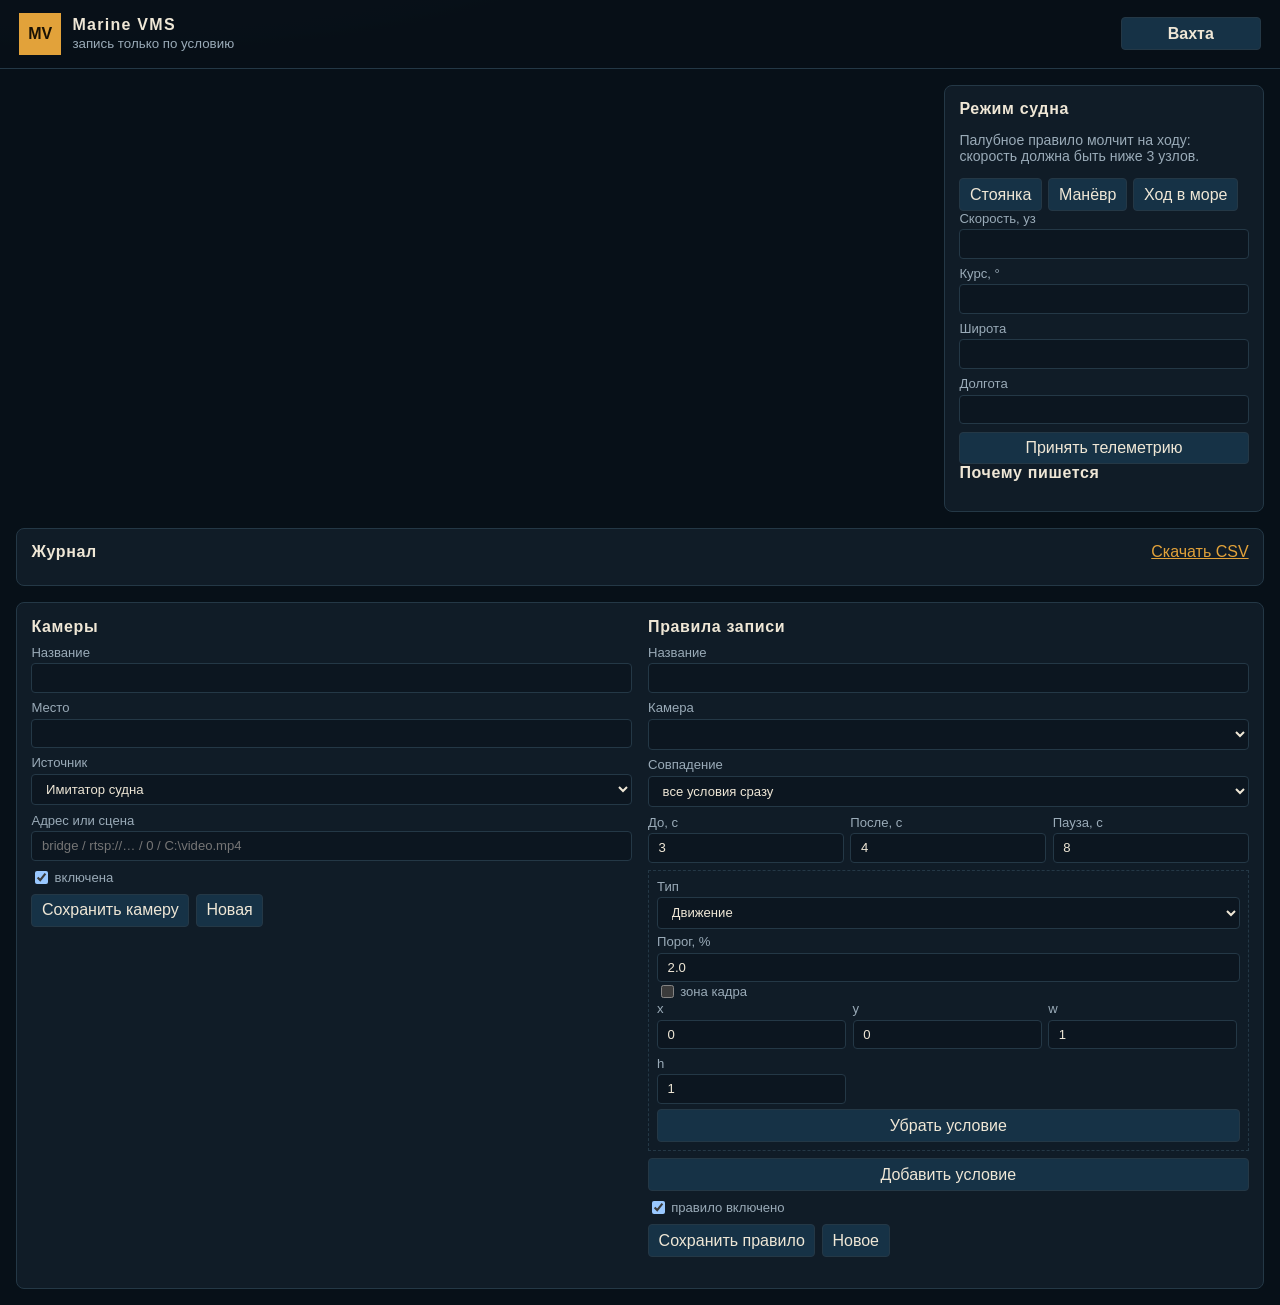
==== index.html @ 0452524b "Open the console from the GitHub Pages address." ====
---
layout: null
---
<!DOCTYPE html>
<html lang="ru">
<head>
  <meta charset="utf-8" />
  <meta http-equiv="refresh" content="0; url=static/" />
  <title>Marine VMS</title>
</head>
<body>
  <p><a href="static/">Marine VMS</a></p>
</body>
</html>
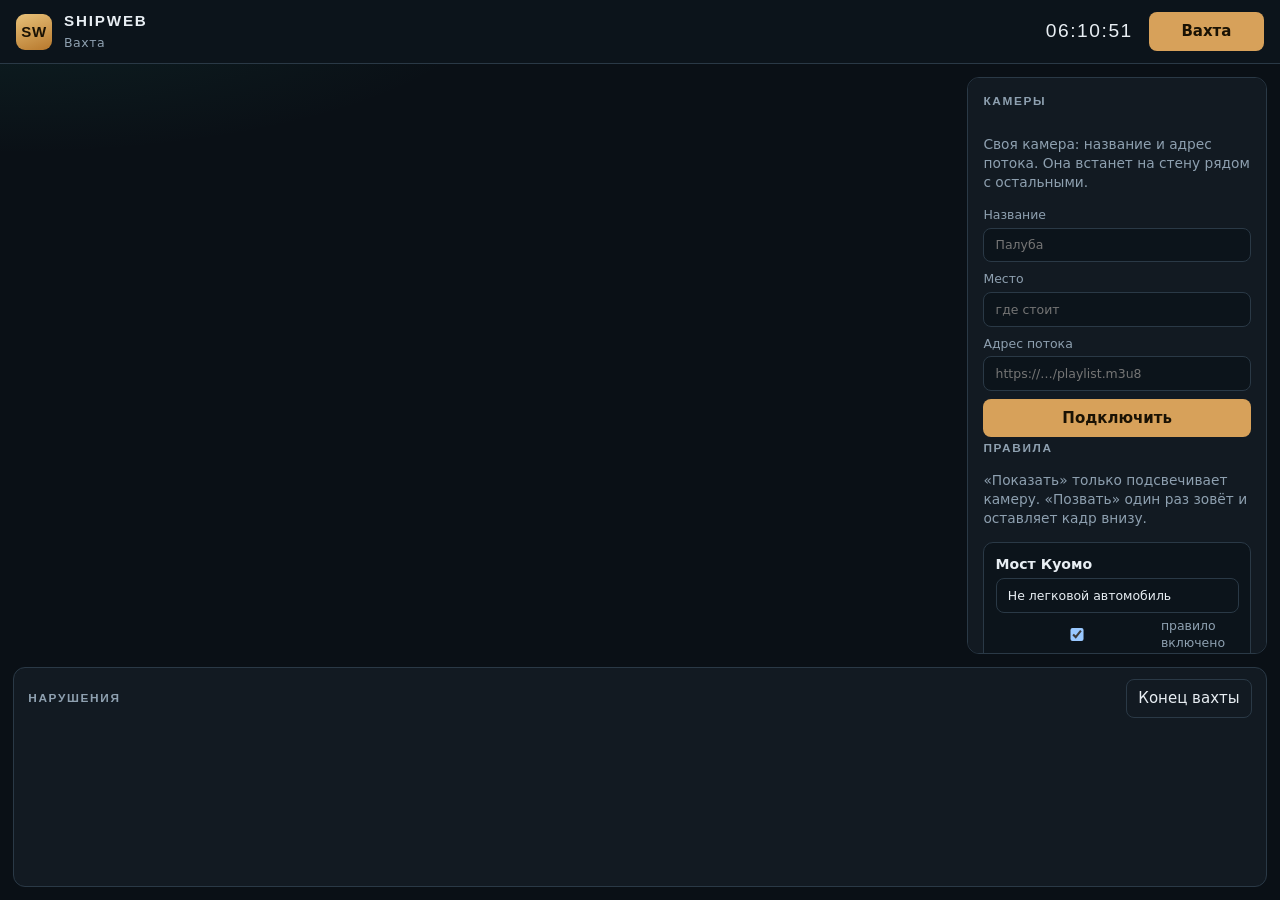
==== commit 567ac68c: "Rename the watch console from Marine VMS to SHIPWEB. The public address stays on the existing reposi" ====
--- a/index.html
+++ b/index.html
@@ -6,9 +6,9 @@
 <head>
   <meta charset="utf-8" />
   <meta http-equiv="refresh" content="0; url=static/" />
-  <title>Marine VMS</title>
+  <title>SHIPWEB</title>
 </head>
 <body>
-  <p><a href="static/">Marine VMS</a></p>
+  <p><a href="static/">SHIPWEB</a></p>
 </body>
 </html>
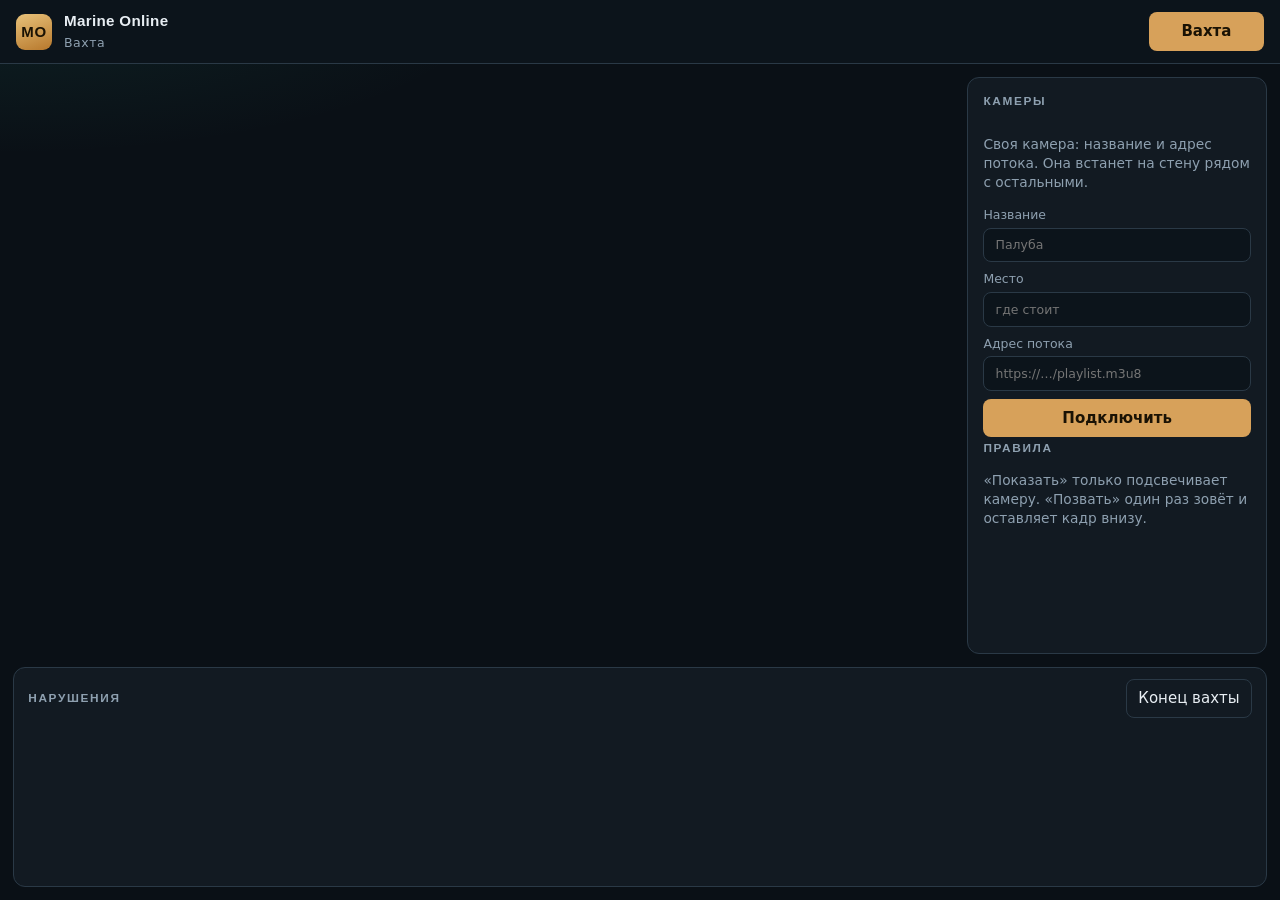
==== commit b7e28cd0: "Rename the watch console from SHIPWEB to Marine Online. The public address stays on the existing rep" ====
--- a/index.html
+++ b/index.html
@@ -6,9 +6,9 @@
 <head>
   <meta charset="utf-8" />
   <meta http-equiv="refresh" content="0; url=static/" />
-  <title>SHIPWEB</title>
+  <title>Marine Online</title>
 </head>
 <body>
-  <p><a href="static/">SHIPWEB</a></p>
+  <p><a href="static/">Marine Online</a></p>
 </body>
 </html>
